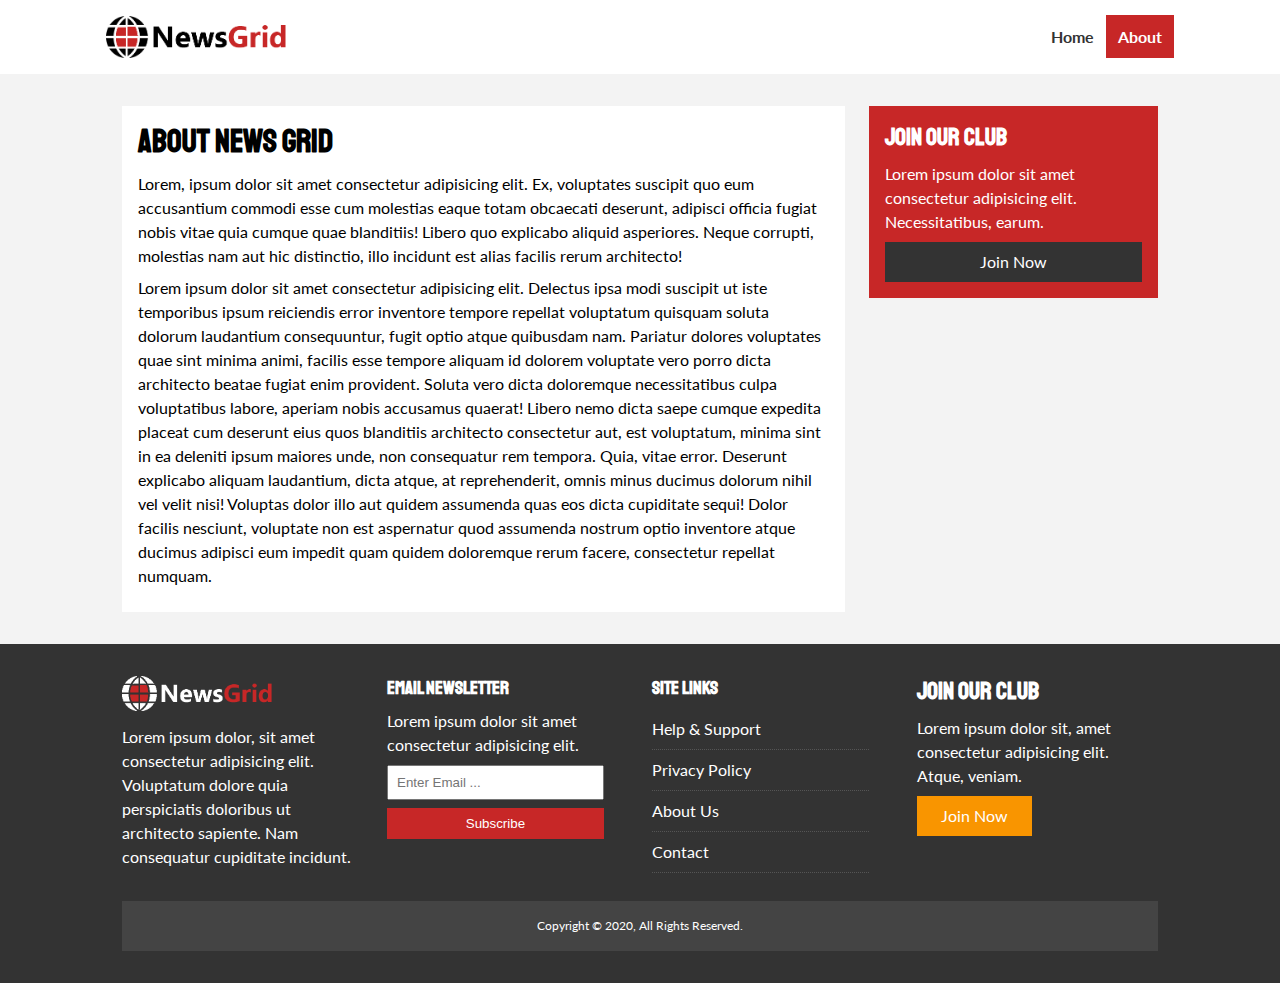
==== about.html @ 79ba587c "style and copy about page" ====
<!DOCTYPE html>
<html lang="en">

<head>
  <meta charset="UTF-8">
  <meta name="viewport" content="width=device-width, initial-scale=1.0">
  <meta http-equiv="X-UA-Compatible" content="ie=edge">
  <link href="https://fonts.googleapis.com/css?family=Lato|Staatliches&display=swap" rel="stylesheet">
  <link rel="stylesheet" href="css/style.css">
  <link rel="stylesheet" href="css/mobile.css">
  <link rel="shortcut icon" type="image/x-icon" href="favicon.ico">
  <title>News Layout | About</title>
</head>

<body>
  <!-- navbar -->
  <nav id="main-nav">
    <div class="container">
      <img src="img/logo.png" alt="logo" class="logo">
      <div class="social">
        <a href="https://facebook.com" target="_blank">
          <i class="fab fa-facebook fa-2x"></i>
        </a>
        <a href="https://twitter.com" target="_blank">
          <i class="fab fa-twitter fa-2x"></i>
        </a>
        <a href="https://instagram.com" target="_blank">
          <i class="fab fa-instagram fa-2x"></i>
        </a>
        <a href="https://youtube.com" target="_blank">
          <i class="fab fa-youtube fa-2x"></i>
        </a>
      </div>
      <ul>
        <li>
          <a href="home.html">Home</a>
        </li>
        <li>
          <a class="current" href="about.html">About</a>
        </li>

      </ul>
    </div>
  </nav>
  <section id="about">
    <div class="container">
      <div class="page-container">
        <article class="card">
          <h1 class="l-heading">About News Grid </h1>
          <p>Lorem, ipsum dolor sit amet consectetur adipisicing elit. Ex, voluptates suscipit quo eum accusantium commodi esse
            cum molestias eaque totam obcaecati deserunt, adipisci officia fugiat nobis vitae quia cumque quae blanditiis!
            Libero quo explicabo aliquid asperiores. Neque corrupti, molestias nam aut hic distinctio, illo incidunt est
            alias facilis rerum architecto!</p>
          <p>Lorem ipsum dolor sit amet consectetur adipisicing elit. Delectus ipsa modi suscipit ut iste temporibus ipsum reiciendis
            error inventore tempore repellat voluptatum quisquam soluta dolorum laudantium consequuntur, fugit optio atque
            quibusdam nam. Pariatur dolores voluptates quae sint minima animi, facilis esse tempore aliquam id dolorem voluptate
            vero porro dicta architecto beatae fugiat enim provident. Soluta vero dicta doloremque necessitatibus culpa voluptatibus
            labore, aperiam nobis accusamus quaerat! Libero nemo dicta saepe cumque expedita placeat cum deserunt eius quos
            blanditiis architecto consectetur aut, est voluptatum, minima sint in ea deleniti ipsum maiores unde, non consequatur
            rem tempora. Quia, vitae error. Deserunt explicabo aliquam laudantium, dicta atque, at reprehenderit, omnis minus
            ducimus dolorum nihil vel velit nisi! Voluptas dolor illo aut quidem assumenda quas eos dicta cupiditate sequi!
            Dolor facilis nesciunt, voluptate non est aspernatur quod assumenda nostrum optio inventore atque ducimus adipisci
            eum impedit quam quidem doloremque rerum facere, consectetur repellat numquam.</p>
        </article>
        <aside class="card bg-primary">
          <h2>Join Our Club</h2>
          <p>Lorem ipsum dolor sit amet consectetur adipisicing elit. Necessitatibus, earum.</p>
          <a href="#" class="btn btn-dark btn-block">
            Join Now
          </a>
        </aside>
      </div>
    </div>
    </div>
  </section>

  <!-- footer -->
  <footer id="main-footer" class="py-2">
    <div class="container footer-container">
      <div>
        <img src="img/logo_light.png" alt="">
        <p>Lorem ipsum dolor, sit amet consectetur adipisicing elit. Voluptatum dolore quia perspiciatis doloribus ut architecto
          sapiente. Nam consequatur cupiditate incidunt.</p>
      </div>
      <div>
        <h3>Email Newsletter</h3>
        <p>Lorem ipsum dolor sit amet consectetur adipisicing elit.</p>
        <form>
          <input type="email" placeholder="Enter Email ...">
          <input type="submit" value="Subscribe" class="btn btn-primary">
        </form>
      </div>
      <div>
        <h3>Site Links</h3>
        <ul class="list">
          <li>
            <a href="#">Help & Support</a>
          </li>
          <li>
            <a href="#">Privacy Policy</a>
          </li>
          <li>
            <a href="#">About Us</a>
          </li>
          <li>
            <a href="#">Contact</a>
          </li>
        </ul>
      </div>
      <div>
        <h2>Join Our Club</h2>
        <p>Lorem ipsum dolor sit, amet consectetur adipisicing elit. Atque, veniam.</p>
        <a href="#" class="btn btn-secondary">Join Now</a>
      </div>
      <div>
        <p>
          Copyright &copy; 2020, All Rights Reserved.
        </p>
      </div>
    </div>
  </footer>
</body>

</html>
---- css/style.css ----
/* color schema */
:root{
  --primary-color: #c72727;
  --secondary-color: #f99500;
  --light-color:#f3f3f3;
  --dark-color: #333;
  --max-width: 1100px;
}

.category{
  --sports-color:#f99500;
  --ent-color:#a66bbe;
  --tech-color: #009cff;
}

/* resets */
*{
  margin:0;
  padding: 0;
  box-sizing: border-box;
}

body{
  font-family: 'Lato', sans-serif;
  line-height: 1.5;
  background: var(--light-color);
}

p{
  margin: .5rem 0;
}

a{
  color: var(--dark-color);
  text-decoration: none;
}

ul{
  list-style: none;
}

/* set img width to 100% of its container as opposed to default size */
img{
  width: 100%;
}

h1, h2, h3, h4, h5, h6{
  font-family: 'Staatliches', cursive;
  margin-bottom: .55rem;
  line-height: 1.3;
}


/* utility */

.container{
  max-width: var(--max-width);
  margin: auto;
  padding: 0 2rem;
  overflow: hidden;
}

.category{
  display: inline-block;
  text-transform: uppercase;
  font-size: 0.55rem;
  padding: 0.4rem 0.6rem;
  border-radius: 15px;
  margin-bottom: 0.5rem;
}

.category-sports{
  background: var(--sports-color);
}
.category-ent{
  background: var(--ent-color);
}
.category-tech{
  background: var(--tech-color);
}

.btn{
  display: inline-block;
  border: none;
  background: var(--dark-color);
  color: #fff;
  padding: 0.5rem 1.5rem;
}

.card{
  background: #fff;
  padding: 1rem;
}

.bg-dark{
  background: var(--dark-color);
  color: #fff;
}

.bg-primary{
  background: var(--primary-color);
  color: #fff;
}
.bg-secondary{
  background: var(--secondary-color);
  color: #fff;
}

.py-1{
  padding: 1.5rem 0;
}

.py-2{
  padding: 2rem 0;
}

.py-3{
  padding: 3rem 0;
}

.p-1{
  padding: 1.5rem;
}
.p-2{
  padding: 2rem;
}
.p-3{
  padding: 3rem;
}

.list li{
  padding: 0.5rem 0;
  border-bottom: #555 dotted 1px;
  width: 90%;
}

/* override #main-footer a style? */
.list li a:hover{
  color: var(--primary-color)!important;
}
/* btn dark by default */

.btn-light{ background: var(--light-color)}
.btn-primary{background: var(--primary-color)}
.btn-secondary{background: var(--secondary-color)}

.btn-block{
  display: block;
  width: 100%;
  text-align: center;
}
.btn:hover{
  opacity: 0.9;
}

/* inner page continer */
.page-container{
  display: grid;
  grid-template-columns: 5fr 2fr;
  margin: 2rem 0;
  grid-gap: 1.5rem;
}

.page-container > *:first-child{
  grid-row: 1 / span 3;
}

/* Navigation */

#main-nav{
  background: #fff;
  position: sticky;
  top: 0;
  z-index: 2;
}

#main-nav .container{
  display: grid;
  grid-template-columns: 6fr 3fr 2fr;
  padding: 1rem;
  align-items: center;
}

#main-nav .logo{
  width: 180px;
}

#main-nav ul{
  justify-self: end;
  display:flex;
}

#main-nav ul li a{
  padding: 0.75rem;
  font-weight: bold;
}

#main-nav ul li a.current{
  background: var(--primary-color);
  color: #fff;
}

#main-nav ul li a:hover{
  background: var(--light-color);
  color: var(--dark-color);
}

#main-nav .social{
  justify-self: center;
}

#main-nav .social i{
  color: #777;
  margin-right: 0.75rem;
}

/* Showcase */

#showcase{
  background:var(--dark-color);
  color:#fff;
  padding: 2rem;
  position:relative;
}

#showcase:before{
  content:'';
  background: url("../img/featured.jpg") no-repeat center center/cover;
  position: absolute;
  top:0;
  left:0;
  width: 100%;
  height: 100%;
  opacity: 0.4;
}

#showcase .showcase-container{
  display: grid;
  grid-template-columns: 1fr .75fr;
  justify-content: center;
  align-items: center;
  width: 50vh;
}

#showcase .showcase-content{
  z-index: 1;
}

#showcase .showcase-content p{
  margin-bottom: 1rem;
}

/* home articles */

#home-articles .articles-container{
  display: grid;
  grid-template-columns: repeat(3,1fr);
  grid-gap: 1rem;
}

/* any element who is the first child of articles-container */
#home-articles .articles-container > *:first-child,
#home-articles .articles-container > *:last-child
{
  display: grid;
  grid-template-columns: repeat(2, 1fr);
  grid-gap: 1rem;
  grid-column: 1 / span 2;
  align-items:center;
}

#home-articles .articles-container > *:last-child{
  grid-column: 2 /span 2;
}

/* Footer */

#main-footer{
  background: var(--dark-color);
  color: #fff;
}

#main-footer img{
  width: 150px;
}

#main-footer a{
  color: #fff;
}

#main-footer .footer-container{
  display: grid;
  grid-template-columns: repeat(4, 1fr);
  grid-gap: 1.5rem;
}

#main-footer .footer-container > *:last-child{
  background: #444;
  grid-column: 1 / span 4;
  padding: 0.5rem;
  text-align: center;
  font-size: 0.75rem;
}

#main-footer .footer-container input[type="email"]{
  width: 90%;
  padding: 0.5rem;
  margin-bottom: 0.5rem;
}

#main-footer .footer-container input[type="submit"]{
  width: 90%;
}
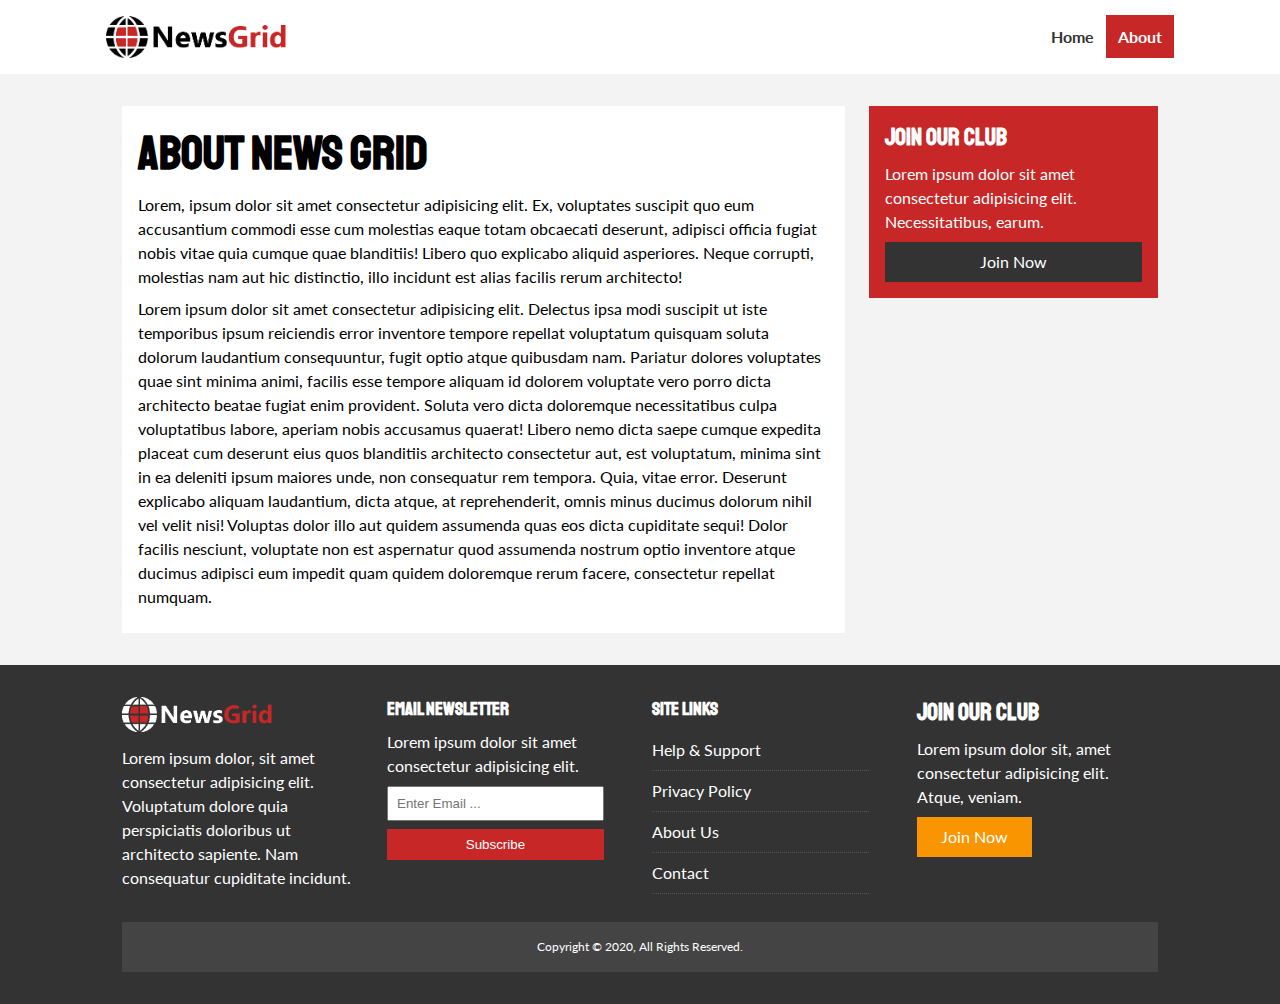
==== commit 3a6c7ca0: "fix link url" ====
--- a/about.html
+++ b/about.html
@@ -33,7 +33,7 @@
       </div>
       <ul>
         <li>
-          <a href="home.html">Home</a>
+          <a href="index.html">Home</a>
         </li>
         <li>
           <a class="current" href="about.html">About</a>
--- a/css/style.css
+++ b/css/style.css
@@ -165,6 +165,9 @@
   grid-row: 1 / span 3;
 }
 
+.l-heading{
+  font-size: 3rem;
+}
 /* Navigation */
 
 #main-nav{
@@ -273,6 +276,18 @@
   grid-column: 2 /span 2;
 }
 
+/* article */
+#article .meta{
+  display: flex;
+  justify-content: space-between;
+  align-items: center;
+  background: #eee;
+  padding: .75rem;
+}
+
+#article .meta .category{
+  margin-top: 0.4rem;
+}
 /* Footer */
 
 #main-footer{
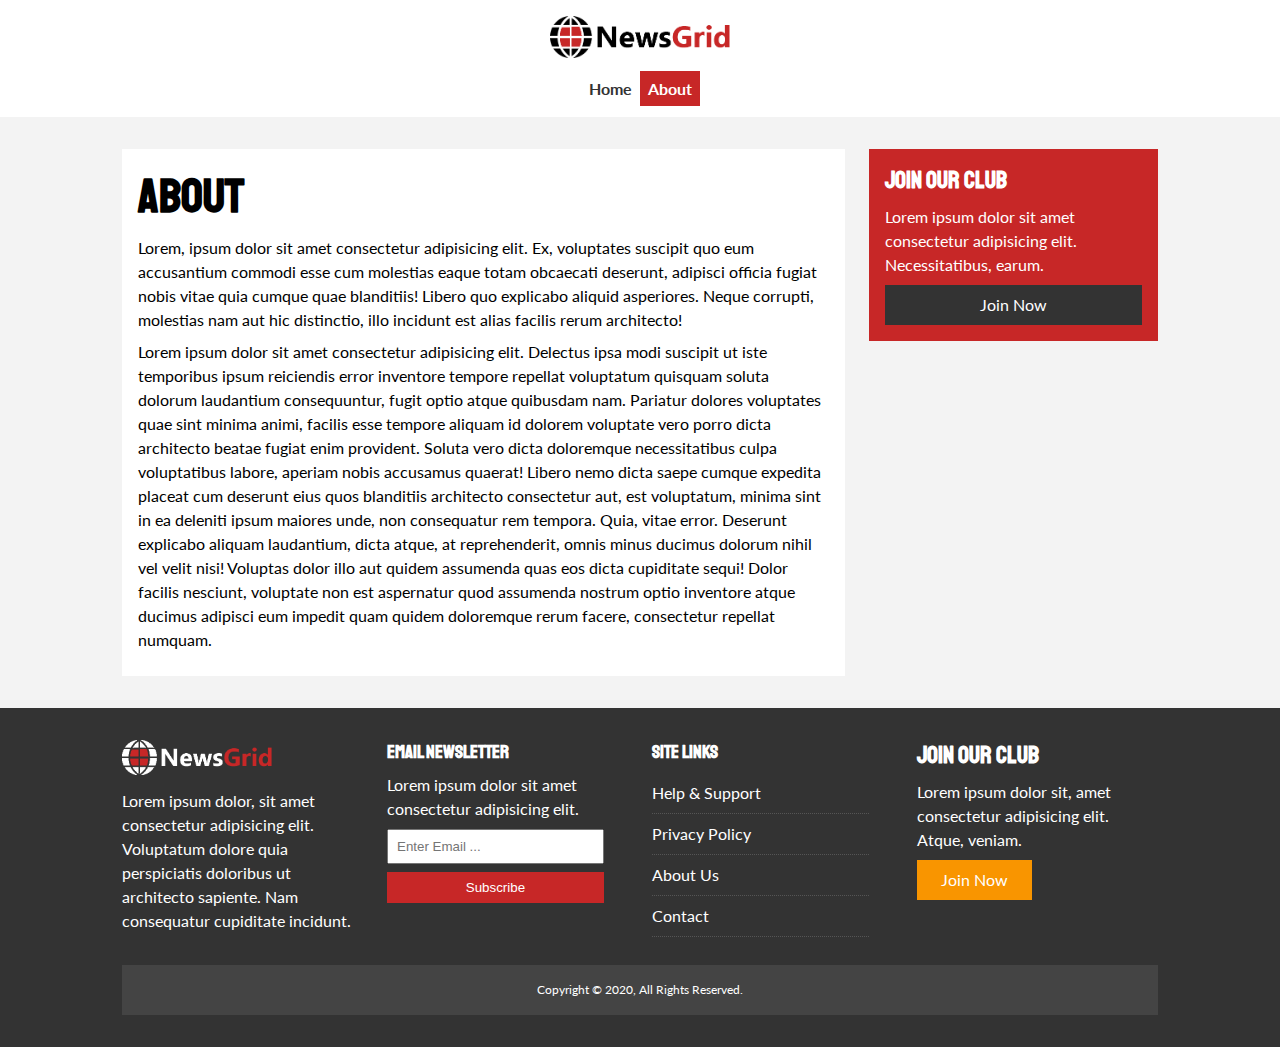
==== commit 7e033336: "style mobile about" ====
--- a/about.html
+++ b/about.html
@@ -46,7 +46,7 @@
     <div class="container">
       <div class="page-container">
         <article class="card">
-          <h1 class="l-heading">About News Grid </h1>
+          <h1 class="l-heading">About </h1>
           <p>Lorem, ipsum dolor sit amet consectetur adipisicing elit. Ex, voluptates suscipit quo eum accusantium commodi esse
             cum molestias eaque totam obcaecati deserunt, adipisci officia fugiat nobis vitae quia cumque quae blanditiis!
             Libero quo explicabo aliquid asperiores. Neque corrupti, molestias nam aut hic distinctio, illo incidunt est
--- a/css/mobile.css
+++ b/css/mobile.css
@@ -0,0 +1,72 @@
+/* Navigation */
+
+#main-nav .social{
+  display: none;
+}
+
+#main-nav .container{
+  grid-template-columns: 1fr;
+  grid-gap: 1.2rem;
+}
+
+#main-nav ul,
+#main-nav .logo{
+  justify-self: center;
+}
+
+#main-nav ul li a{
+  padding: 0.5rem;
+}
+
+#home-articles .articles-container{
+  grid-template-columns: repeat(2, 1fr)
+}
+
+/* clearing spans */
+#home-articles .articles-container > *:first-child,
+#home-articles .articles-container > *:last-child{
+  grid-template-columns: 1fr;
+  grid-column: 1;
+}
+
+/* iphone */
+@media(max-width: 600px){
+  /* stack grid items */
+  #showcase .showcase-container,
+  #home-articles .articles-container,
+  #main-footer .footer-container{
+    grid-template-columns: 1fr;
+  }
+  /* main footer */
+  #main-footer .footer-container{
+    text-align: center;
+  }
+
+  /* clearing spans */
+  #main-footer .footer-container > *:last-child{
+    grid-column: 1;
+  }
+
+
+  #main-footer .footer-container :first-child,
+  #main-footer .footer-containter *:nth-child(2) {
+    border-bottom: #444 dotted 1px;
+    padding-bottom: 1px;
+  }
+
+  /* page content */
+  .page-container{
+    grid-template-columns: 1fr;
+  }
+
+ .l-heading{
+    text-align: center;
+    justify-content: center;
+  }
+
+  /* clear span */
+  .page-container > *:first-child{
+    grid-row: 1;
+  }
+
+}